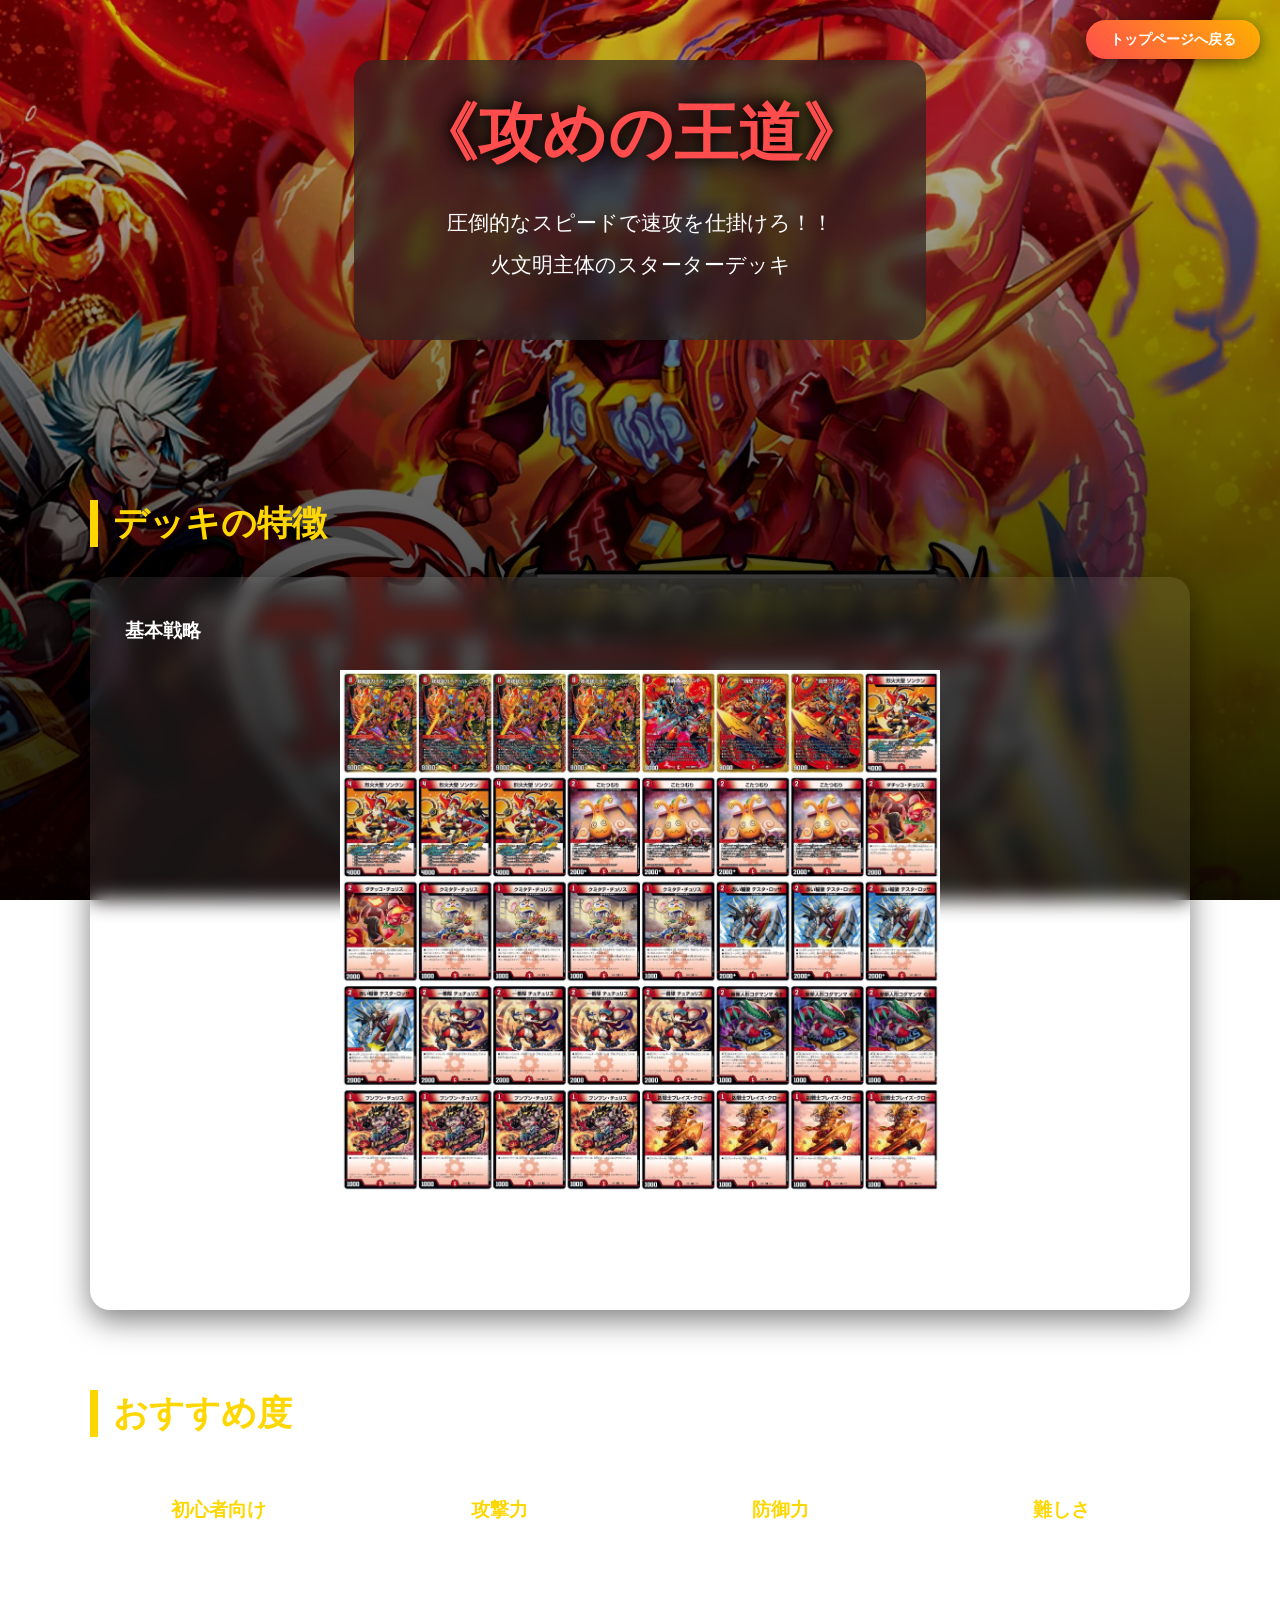
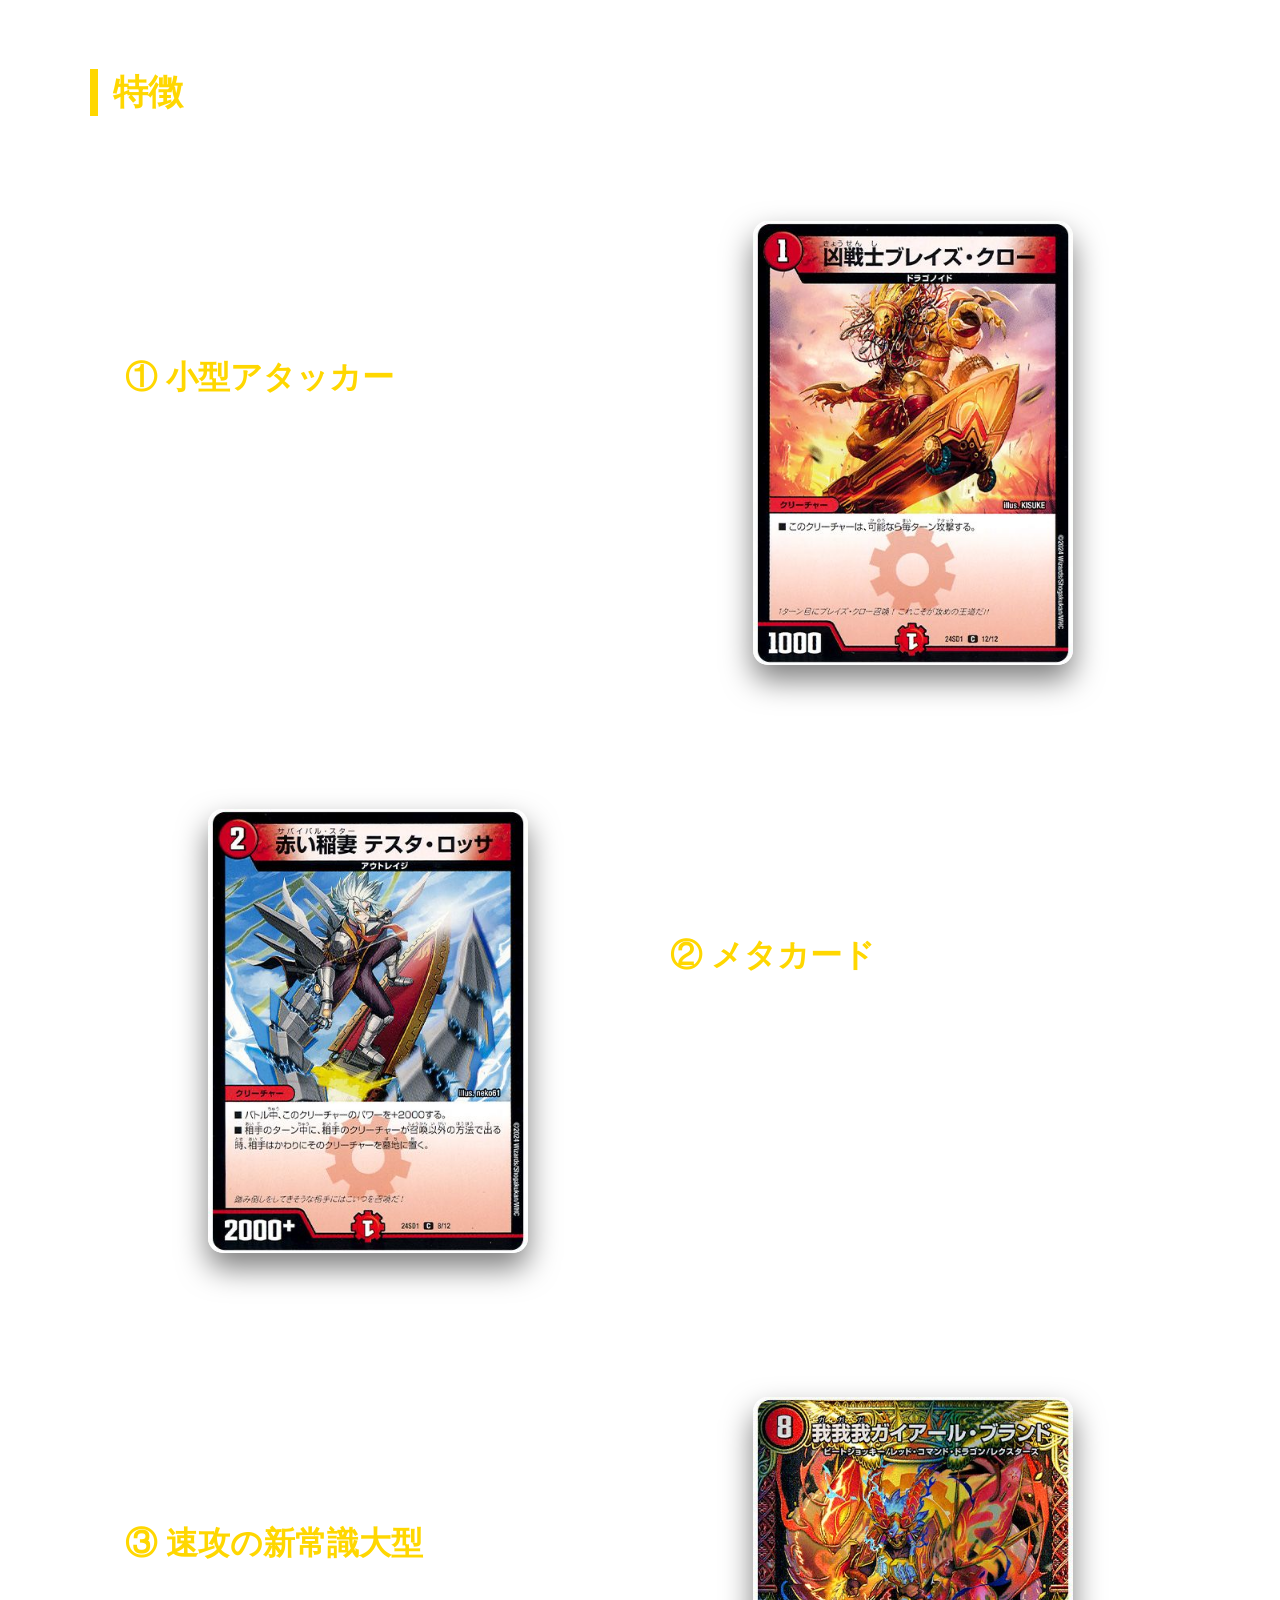
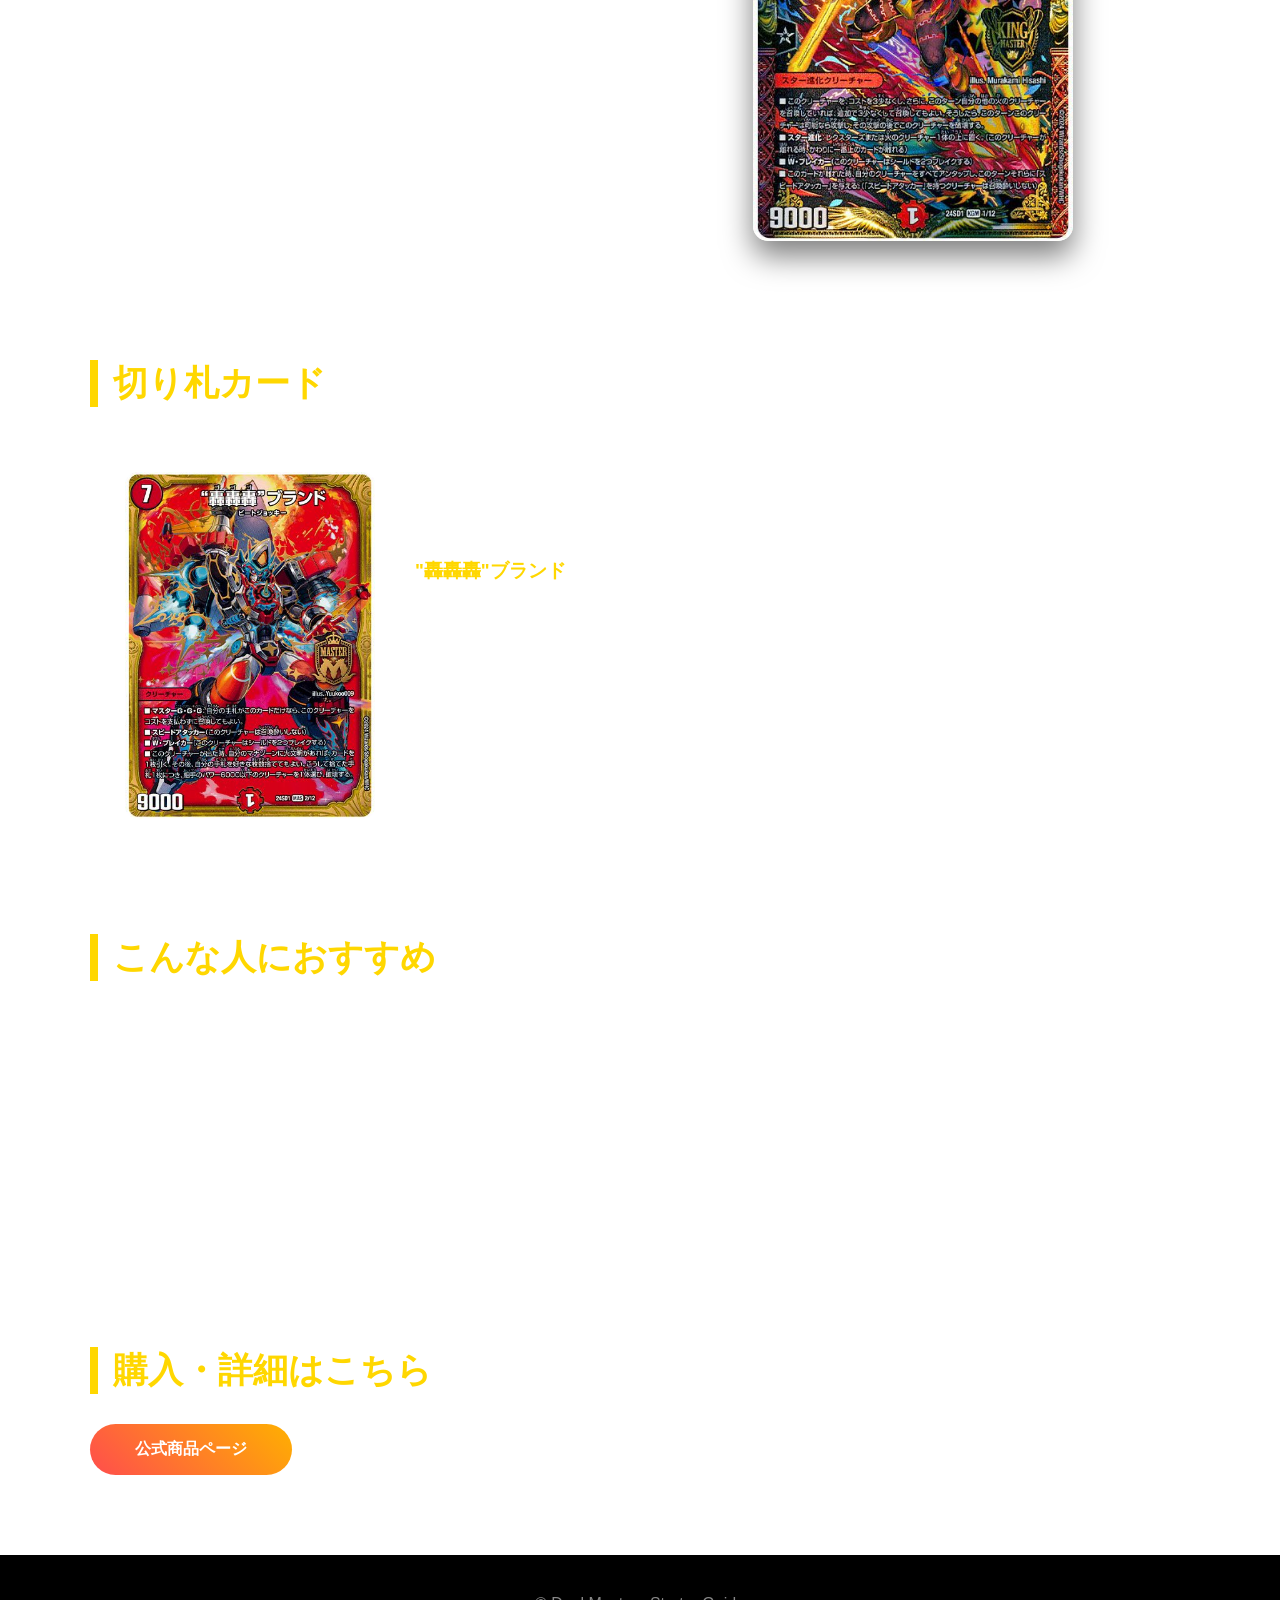
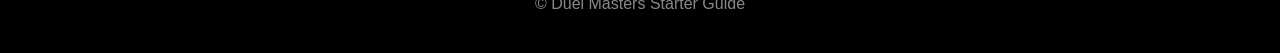
==== deck1.html @ c6d3bde0 "Add files via upload" ====
<!DOCTYPE html>
<html lang="ja">

<head>
    <meta charset="UTF-8">
    <meta name="viewport" content="width=device-width, initial-scale=1.0">
    <title>攻めの王道 | デュエルマスターズ スターター解説</title>
    <link rel="stylesheet" href="css/deck1.css">
</head>

<body>

    <header class="deck-hero attack-bg">
        <div class="overlay">
            <h1>《攻めの王道》</h1>
            <p>
                圧倒的なスピードで速攻を仕掛けろ！！<br>
                火文明主体のスターターデッキ
            </p>
        </div>
    </header>

    <section>
        <h2>デッキの特徴</h2>
        <div class="info-card">
            <h3>基本戦略</h3>
            <div class="resipi">
                <img src="images/attack_resipi.jpeg" alt="レシピ">
            </div>
            <p>
                攻めの王道は、小型クリーチャーを素早く展開し、
                シールドを一気にブレイクする速攻型デッキ。
                初心者でも扱いやすく、
                「まず攻撃する楽しさ」を味わえる。
            </p>
        </div>
    </section>

    <section>
        <h2>おすすめ度</h2>
        <div class="status">
            <div>
                <h3>初心者向け</h3>
                ★★★★★
            </div>
            <div>
                <h3>攻撃力</h3>
                ★★★★★
            </div>
            <div>
                <h3>防御力</h3>
                ★☆☆☆☆
            </div>
            <div>
                <h3>難しさ</h3>
                ★★☆☆☆
            </div>
        </div>
    </section>

    <section>
        <h2>特徴</h2>

        <div class="play-step">
            <div class="text">
                <h3>① 小型アタッカー</h3>
                <p>
                    コスト1～2のクリーチャーが29体!少しずつ攻めよう!
                </p>
                <ul>
                    <li>「凶戦士ブレイズ・クロー」は最初のターンに出せる１コスト！</li>
                    <li>軽さと数を活かしてどんどん攻撃しよう！</li>
                </ul>
            </div>
            <div class="image">
                <img src="images/attack_1.jpg" alt="小型アタッカー">
            </div>
        </div>

        <div class="play-step reverse">
            <div class="text">
                <h3>② メタカード</h3>
                <p>
                    相手の動きを妨害しながら攻撃できる!
                </p>
                <ul>
                    <li>「赤い稲妻テスタロッサ」や「こたつむり」は相手の行動を封じるメタクリーチャー</li>
                    <li>自分に有利な盤面を作ろう！</li>
                </ul>
            </div>
            <div class="image">
                <img src="images/attack_2.jpg" alt="メタカード">
            </div>
        </div>

        <div class="play-step">
            <div class="text">
                <h3>③ 速攻の新常識大型</h3>
                <p>
                    コストが大きいクリーチャーは特定の条件で低コストで出せる!
                </p>
                <ul>
                    <li>「我我我ガイアール・ブランド」は出したクリーチャー分コストが軽くなる</li>
                    <li>二回攻撃できる効果を使ってダイレクトアタックだ！</li>
                </ul>
            </div>
            <div class="image">
                <img src="images/attack_3.jpg" alt="大型クリーチャー">
            </div>
        </div>
    </section>    

    <section>
        <h2>切り札カード</h2>
        <div class="ace-card">
            <img src="images/attack_ace.jpg" alt="切り札">
            <div>
                <h3>"轟轟轟"ブランド</h3>
                <p>
                    コスト７、パワー９０００のＷ・ブレイカー<br>
                </p>
                <p>
                    手札が１枚ならタダで場に出せる速攻クリーチャー！<br>
                    出た時に１枚引いて捨てればパワー６０00以下のクリーチャーを破壊できる。相手の場を制圧しながら攻撃しよう！
                </p>
            </div>
        </div>
    </section>

    <section>
        <h2>こんな人におすすめ</h2>
        <div class="recommend">
            <ul>
                <li>すぐ攻撃したい！</li>
                <li>テンポよくゲームを進めたい！</li>
                <li>初心者でも簡単なデッキを使いたい！</li>
                <li>派手な勝ち方が好き！</li>
            </ul>
        </div>
    </section>

    <section class="buy-section">
        <h2>購入・詳細はこちら</h2>
        <div class="buy-card">
            <a href="https://dm.takaratomy.co.jp/product/dm24sd1/" class="btn buy-btn" target="_blank">
                公式商品ページ
            </a>
        </div>
    </section>

    <footer>
        <p>© Duel Masters Starter Guide</p>
    </footer>

    <!-- 画面右上に固定表示される戻るボタン -->
    <a href="index.html" class="btn top-back-btn">
        トップページへ戻る
    </a>

    <script src="js/script.js"></script>
</body>

</html>
---- css/deck1.css ----
/* ==========================
   リセット
========================== */

*{
    margin:0;
    padding:0;
    box-sizing:border-box;
}

html{
    scroll-behavior:smooth;
}

body{
    font-family: "Noto Sans JP", sans-serif;
    color:#ffffff;

    background:
    linear-gradient(rgba(0,0,0,.20),rgba(0,0,0,.92)),
    url("../images/attack_back.jpg"); /* cssフォルダからの参照のため ../ を追加 */

    background-size:cover;
    background-position:center;
    background-attachment:fixed;
}

/* ==========================
   ヘッダー
========================== */

.deck-hero{
    display:flex;
    justify-content:center;
    align-items:center;
    text-align:center;
    padding: 60px 20px;
}

.deck-hero h1{
    font-size:4rem;
    color:#FFD700;
    text-shadow:
        0 0 15px #000,
        0 0 30px #000;
}

.deck-hero p{
    margin:25px 0;
    font-size:1.3rem;
    line-height:2;
}

.overlay{
    background: rgba(41, 35, 34, 0.677);
    margin-bottom: 20px;
    backdrop-filter: blur(8px);
    padding: 30px 60px;
    border-radius:20px;
}

/* ==========================
   ボタン
========================== */

.btn{
    display:inline-block;
    padding:15px 45px;
    text-decoration:none;
    color:white;
    border-radius:50px;
    background:linear-gradient(45deg,#ff4d4d,#ffb000);
    font-weight:bold;
    transition:.3s;
}

.btn:hover{
    transform:scale(1.08);
    box-shadow:0 0 25px gold;
}

/* 右上追従（スクロール追従）固定ボタン */
.btn.top-back-btn {
    position: fixed;
    top: 20px;
    right: 20px;
    z-index: 1000;
    margin-top: 0;
    padding: 10px 24px;
    font-size: 0.9rem;
    box-shadow: 0 4px 15px rgba(0, 0, 0, 0.5);
}

/* ==========================
   セクション
========================== */

section{
    width:90%;
    max-width:1100px;
    margin:80px auto;
}

section h2{
    font-size:2.2rem;
    color:#FFD700;
    margin-bottom:30px;
    border-left:8px solid gold;
    padding-left:15px;
}

/* ==========================
   情報カード
========================== */

.info-card{
    background:rgba(255,255,255,.08);
    backdrop-filter:blur(10px);
    border-radius:20px;
    padding:35px;
    line-height:2;
    box-shadow:0 10px 30px rgba(0,0,0,.5);
}

.info-card .resipi img{
    display: block;
    margin: 20px auto;
    max-width: 100%;
    height: auto;
    width: 600px;
}

/* ==========================
   ステータス
========================== */

.status{
    display:grid;
    grid-template-columns:repeat(auto-fit,minmax(220px,1fr));
    gap:25px;
}

.status div{
    background:rgba(255,255,255,.08);
    padding:30px;
    border-radius:20px;
    text-align:center;
    backdrop-filter:blur(10px);
    transition:.3s;
}

.status div:hover{
    transform:translateY(-8px);
}

.status h3{
    margin-bottom:15px;
    color:#FFD700;
}

/* ==========================
   タイムライン（特徴）
========================== */

.timeline{
    display:grid;
    grid-template-columns:repeat(auto-fit,minmax(280px,1fr));
    gap:30px;
}

.play-step{
    display:flex;
    align-items:center;
    justify-content:space-between;
    gap:60px;
    margin:70px 0;
    padding:35px;
    background:rgba(255,255,255,.08);
    backdrop-filter:blur(12px);
    border-radius:20px;
}

.play-step.reverse{
    flex-direction:row-reverse;
}

.text{
    flex:1;
}

.text h3{
    color:#FFD700;
    font-size:2rem;
    margin-bottom:20px;
}

.text p{
    line-height:2;
    margin-bottom:20px;
}

.text li{
    margin:10px 0;
}

.image{
    flex:1;
    text-align:center;
}

.image img{
    width:320px;
    max-width:100%;
    border-radius:15px;
    transition:.3s;
    box-shadow:0 15px 30px rgba(0,0,0,.5);
}

/* ==========================
   切り札紹介
========================== */

.ace-card{
    display:flex;
    align-items:center;
    gap:40px;
    background:rgba(255,255,255,.08);
    padding:35px;
    border-radius:20px;
    backdrop-filter:blur(10px);
}

.ace-card img{
    width: 250px;
    max-width: 100%;
    height: auto;
    border-radius: 12px;
}

.ace-card h3{
    color:#FFD700;
    margin-bottom:20px;
}

.ace-card p{
    line-height:2;
}

/* ==========================
   おすすめ
========================== */

.recommend{
    background:rgba(255,255,255,.08);
    padding:35px;
    border-radius:20px;
    backdrop-filter:blur(10px);
}

.recommend ul{
    padding-left:25px;
}

.recommend li{
    margin:18px 0;
    font-size:1.1rem;
}

/* ==========================
   フッター
========================== */

footer{
    margin-top:80px;
    padding:40px;
    text-align:center;
    background:#000;
    color:#888;
}

/* ==========================
   デッキごとのテーマカラー
========================== */

.attack-bg h1{
    color:#ff4d4d;
}

.defense-bg h1{
    color:#39a9ff;
}

.power-bg h1{
    color:#ff9800;
}

.technique-bg h1{
    color:#d26dff;
}

.anniversary-bg h1{
    color:#FFD700;
}

/* ==========================
   アニメーション
========================== */

.info-card,
.status div,
.step,
.ace-card,
.recommend{
    transition:.35s;
}

/* ==========================
   レスポンシブ（メディアクエリ）
========================== */

/* 1. タブレット・スマートフォン共通 (768px以下) */
@media (max-width: 768px) {

    .btn.top-back-btn {
        top: 12px;
        right: 12px;
        padding: 8px 16px;
        font-size: 0.8rem;
        width: auto;
        max-width: none;
    }

    .deck-hero {
        padding: 40px 15px;
    }

    .deck-hero h1 {
        font-size: 2.2rem;
    }

    .deck-hero p {
        font-size: 1rem;
        margin: 15px 0;
    }

    .overlay {
        padding: 20px 15px;
    }

    section {
        width: 94%;
        margin: 40px auto;
    }

    section h2 {
        font-size: 1.6rem;
        margin-bottom: 20px;
    }

    .info-card {
        padding: 20px;
    }

    .info-card .resipi img {
        width: 100%;
    }

    .status {
        grid-template-columns: repeat(2, 1fr);
        gap: 15px;
    }

    .status div {
        padding: 15px 10px;
    }

    .play-step,
    .play-step.reverse {
        flex-direction: column;
        gap: 20px;
        padding: 20px;
        margin: 30px 0;
    }

    .text h3 {
        font-size: 1.5rem;
    }

    .image img {
        width: 100%;
        max-width: 280px;
    }

    .ace-card {
        flex-direction: column;
        text-align: center;
        padding: 20px;
        gap: 20px;
    }

    .ace-card img {
        width: 180px;
    }

    .ace-card h3 {
        font-size: 1.5rem;
    }

    .recommend {
        padding: 20px;
    }

    .recommend li {
        font-size: 0.95rem;
        margin: 12px 0;
    }
}

/* 2. 小型スマートフォン専用 (480px以下) */
@media (max-width: 480px) {

    .deck-hero h1 {
        font-size: 1.8rem;
    }

    .status {
        grid-template-columns: 1fr;
    }

    .text ul {
        padding-left: 15px;
    }
}
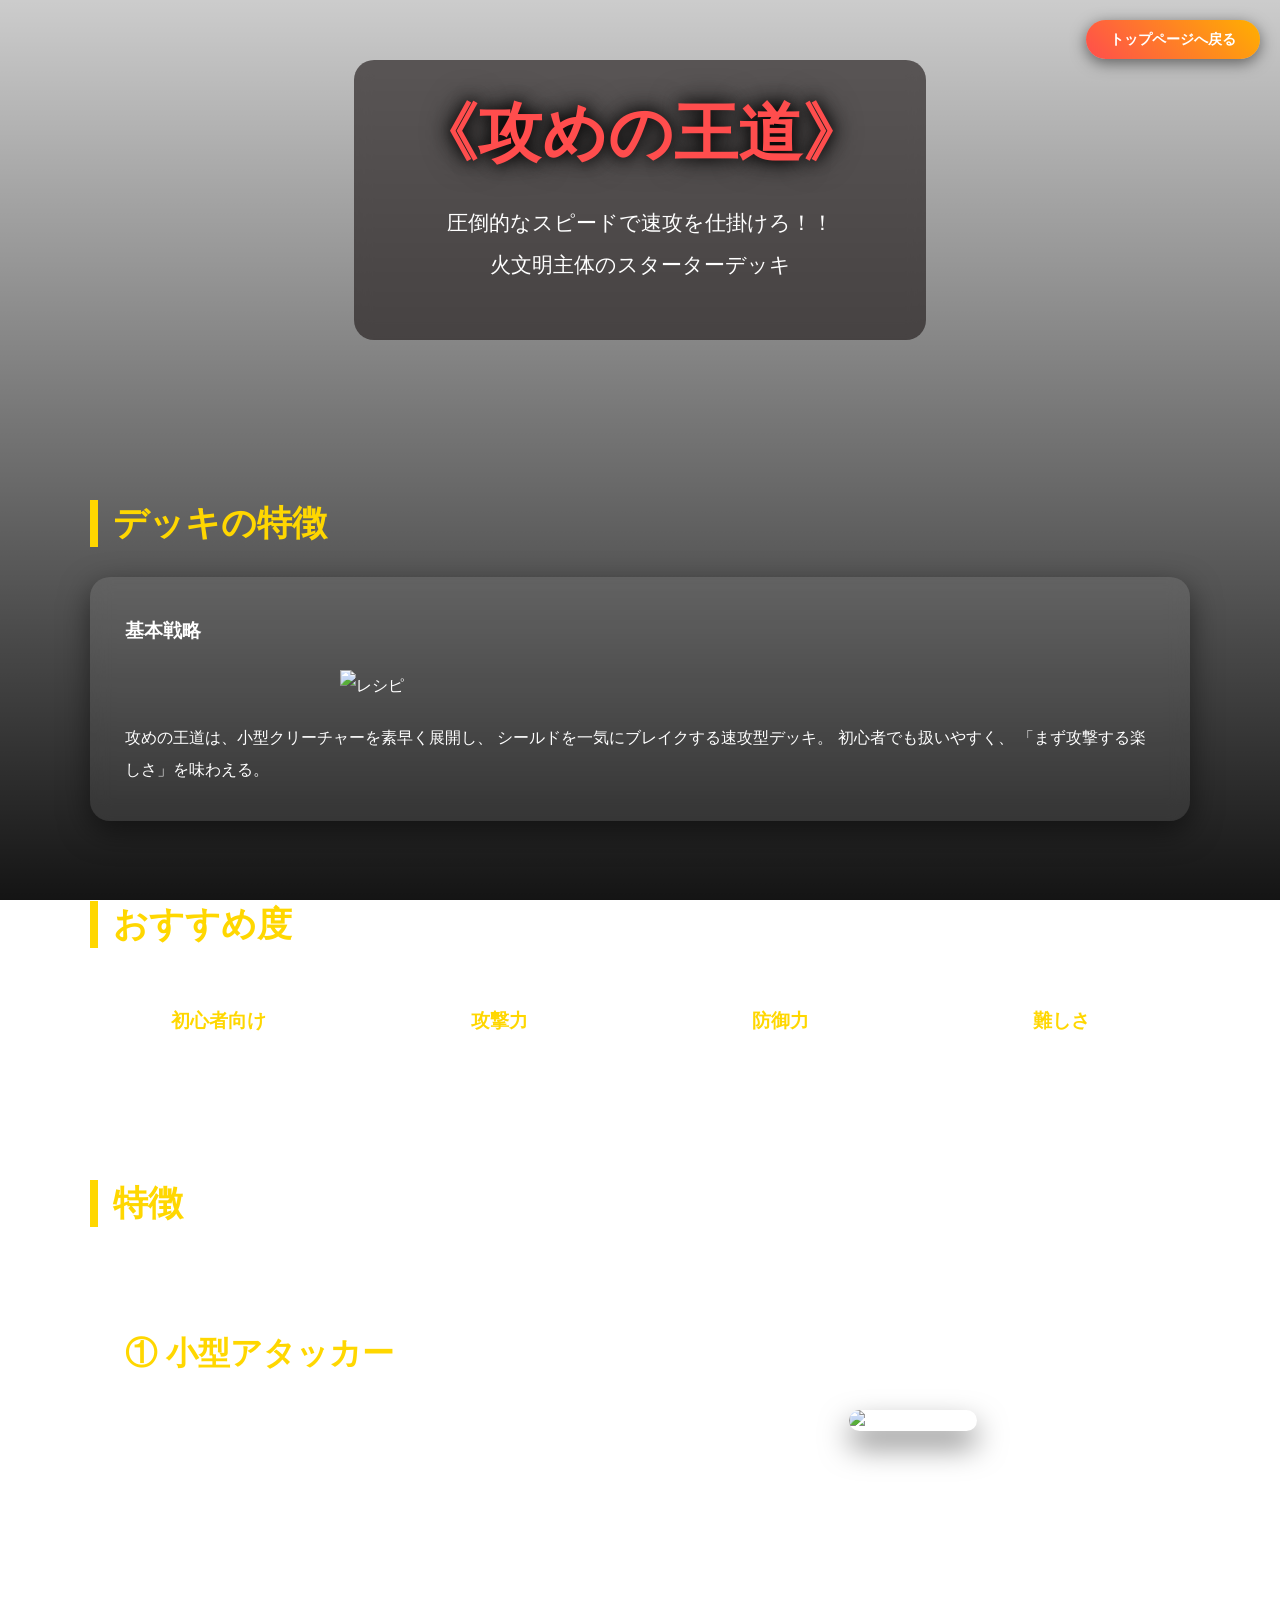
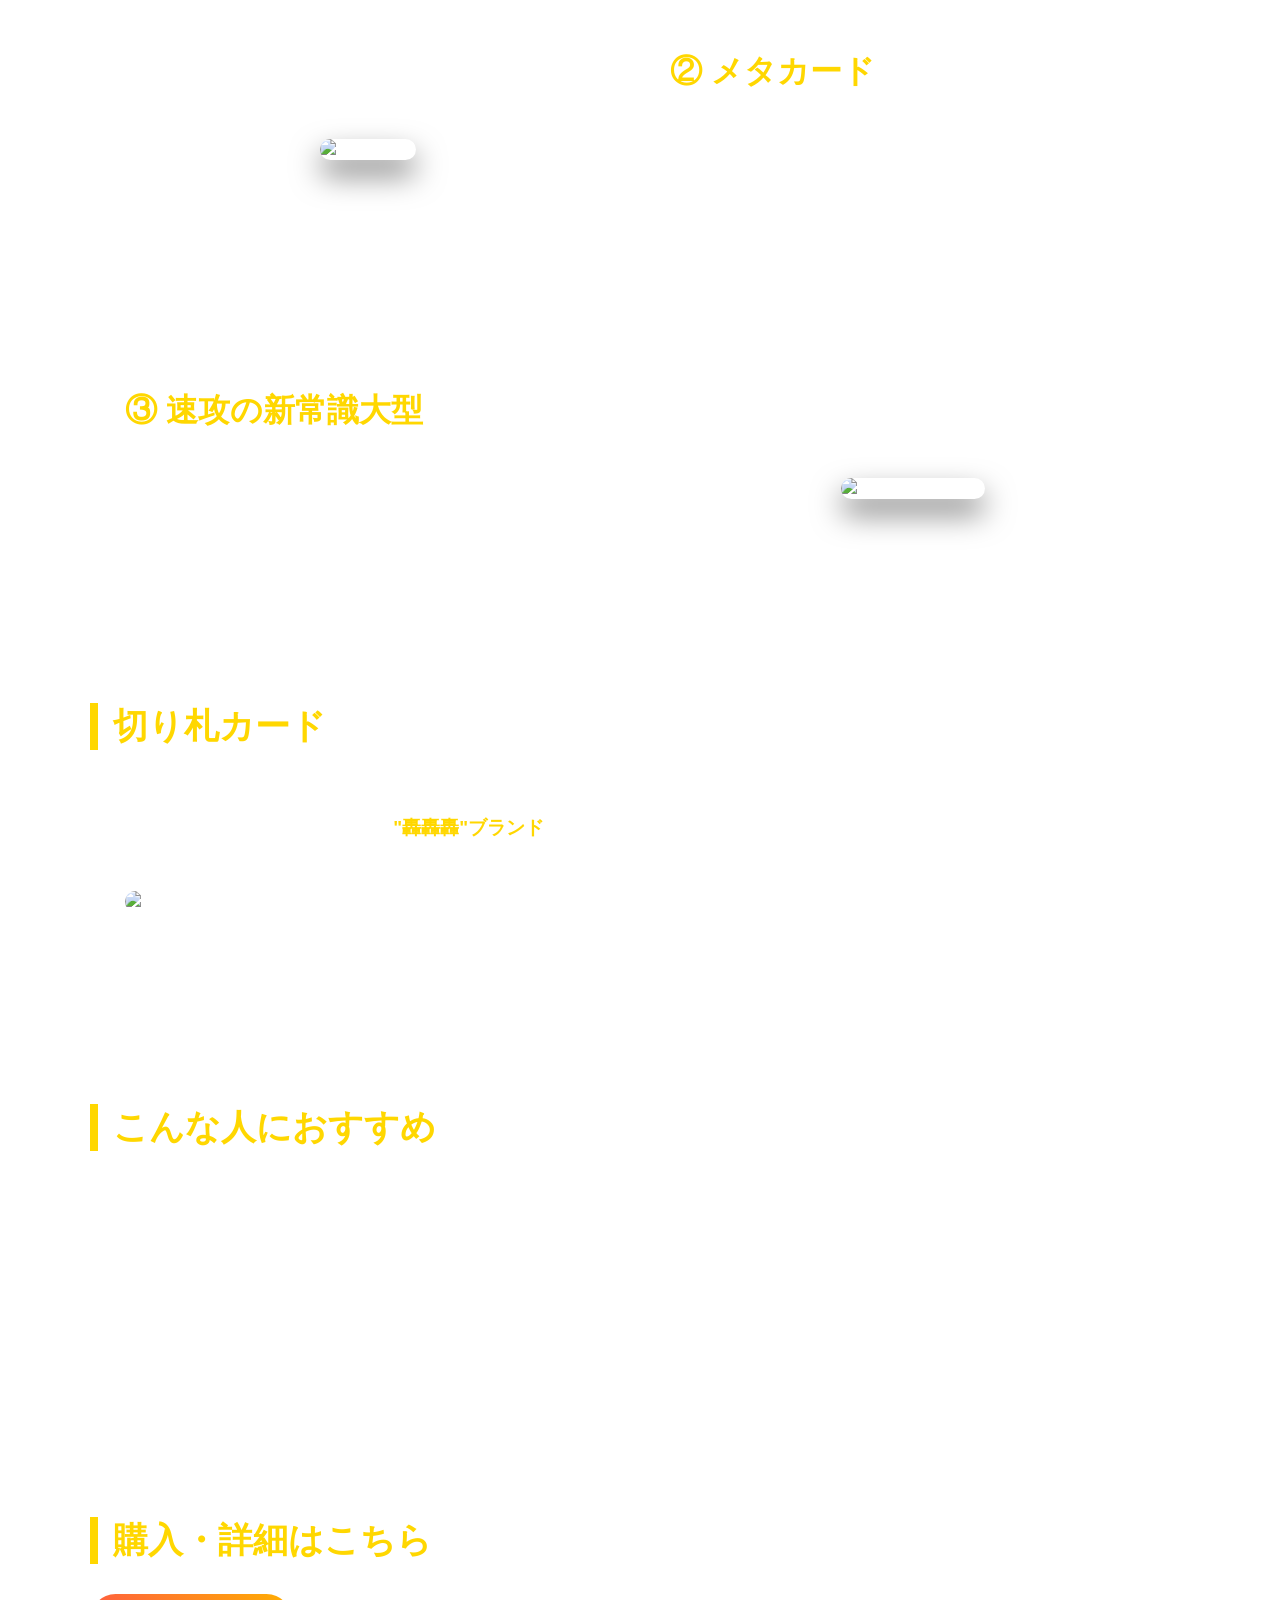
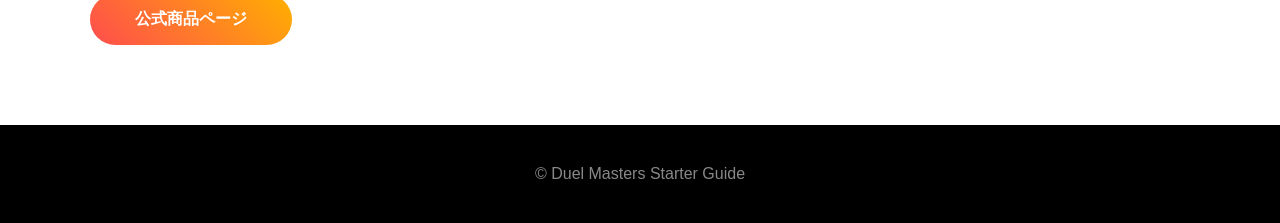
==== commit 05940d40: "Add files via upload" ====
--- a/deck1.html
+++ b/deck1.html
@@ -9,6 +9,51 @@
 </head>
 
 <body>
+
+    <!-- ===================== -->
+    <!-- 起動時オープニング -->
+    <!-- ===================== -->
+
+    <div id="loading">
+
+        <!-- 背景の光 -->
+        <div class="loading-bg"></div>
+
+        <!-- フラッシュ -->
+        <div class="loading-flash"></div>
+
+        <div class="loading-content">
+
+            <div class="loading-card">
+                <img src="images/attack_op.jpg" alt="轟轟轟ブランド">
+            </div>
+
+        </div>
+
+    </div>
+
+
+    <!-- ===================== -->
+    <!-- Hero -->
+    <!-- ===================== -->
+
+    <header class="hero">
+
+
+    <!-- ===================== -->
+    <!-- Hero -->
+    <!-- ===================== -->
+
+    <header class="hero">
+
+
+    <!-- ===================== -->
+    <!-- Hero -->
+    <!-- ===================== -->
+
+    <header class="hero">
+
+
 
     <header class="deck-hero attack-bg">
         <div class="overlay">
--- a/css/deck1.css
+++ b/css/deck1.css
@@ -430,4 +430,242 @@
     .text ul {
         padding-left: 15px;
     }
+}
+
+
+/* ==========================
+   オープニング背景
+========================== */
+
+.loading-bg {
+    position: absolute;
+    inset: 0;
+
+    background-image:
+        linear-gradient(
+            rgba(0, 0, 0, 0.90),
+            rgba(0, 0, 0, 0.80)
+        ),
+        url("../images/attack_ace.jpg");
+
+    background-size: cover;
+    background-position: center 27%;
+
+    transform: scale(1);
+
+    animation:
+        backgroundZoom 4s ease-out forwards;
+
+    z-index: 0;
+}
+
+/* 背景がゆっくり拡大 */
+@keyframes backgroundZoom {
+
+    0% {
+        transform: scale(1.2);
+    }
+
+    100% {
+        transform: scale(1);
+    }
+
+}
+
+/* ==========================
+   コンテンツ
+========================== */
+
+.loading-content {
+    position: relative;
+
+    width: 90%;
+    max-width: 650px;
+
+    text-align: center;
+
+    z-index: 2;
+}
+
+.loading-card {
+    position: relative;
+    display: inline-block;
+    opacity: 0;
+
+    transform:
+        translateY(100px)
+        scale(0.1)
+        rotate(-8deg);
+
+    animation:
+        cardAttack 0.8s
+        cubic-bezier(.1,1.5,.3,1)
+        0.5s
+        forwards;
+}
+
+.loading-card img {
+    display: block;
+
+    width: min(62vw, 390px);
+
+    max-height: 55vh;
+
+    object-fit: contain;
+}
+
+#loading {
+    position: fixed;
+    inset: 0;
+
+    z-index: 9999;
+
+    display: flex;
+    justify-content: center;
+    align-items: center;
+
+    overflow: hidden;
+
+    background: #000;
+
+    opacity: 1;
+    visibility: visible;
+}
+
+@keyframes fadeOutLoading {
+    0% {
+        opacity: 1;
+        visibility: visible;
+    }
+    100% {
+        opacity: 0;
+        visibility: hidden;
+        pointer-events: none;
+    }
+}
+
+/* ==========================
+   下からカードが飛び込む
+========================== */
+
+@keyframes cardAttack {
+
+    0% {
+        opacity: 0;
+
+        transform:
+            translateY(100vh)
+            scale(0.4)
+            rotate(-10deg);
+    }
+
+    100% {
+        opacity: 1;
+
+        transform:
+            translateY(0)
+            scale(1)
+            rotate(0);
+    }
+
+}
+
+/* ==========================
+   フラッシュ
+========================== */
+
+.loading-flash {
+    position: absolute;
+
+    left: 50%;
+    top: 55%;
+
+    width: 50px;
+    height: 50px;
+
+    border-radius: 50%;
+
+    background: white;
+
+    transform: translate(-50%, -50%);
+
+    opacity: 0;
+
+    z-index: 3;
+
+    animation:
+        flashEffect
+        0.8s
+        ease-out
+        1.2s
+        forwards;
+
+    pointer-events: none;
+}
+
+/* フラッシュアニメーション */
+
+@keyframes flashEffect {
+
+    0% {
+        opacity: 0;
+
+        width: 50px;
+        height: 50px;
+    }
+
+    20% {
+        opacity: .9;
+
+        width: 200px;
+        height: 200px;
+    }
+
+    45% {
+        opacity: .35;
+
+        width: 600px;
+        height: 600px;
+    }
+
+    100% {
+        opacity: 0;
+
+        width: 1000px;
+        height: 1000px;
+    }
+
+}
+
+/* ==========================
+   オープニング終了（JavaScriptで .hide クラスをつける場合用）
+========================== */
+
+#loading.hide {
+    opacity: 0;
+
+    visibility: hidden;
+
+    pointer-events: none;
+
+    transition:
+        opacity 0.8s
+        cubic-bezier(.7,0,.3,1),
+        visibility 0.85s;
+}
+
+/* ==========================
+   スマホ
+========================== */
+
+@media (max-width: 768px) {
+
+    .loading-content h1 {
+        font-size: 2.5rem;
+    }
+
+    .loading-card img {
+        width: 72vw;
+    }
+
 }
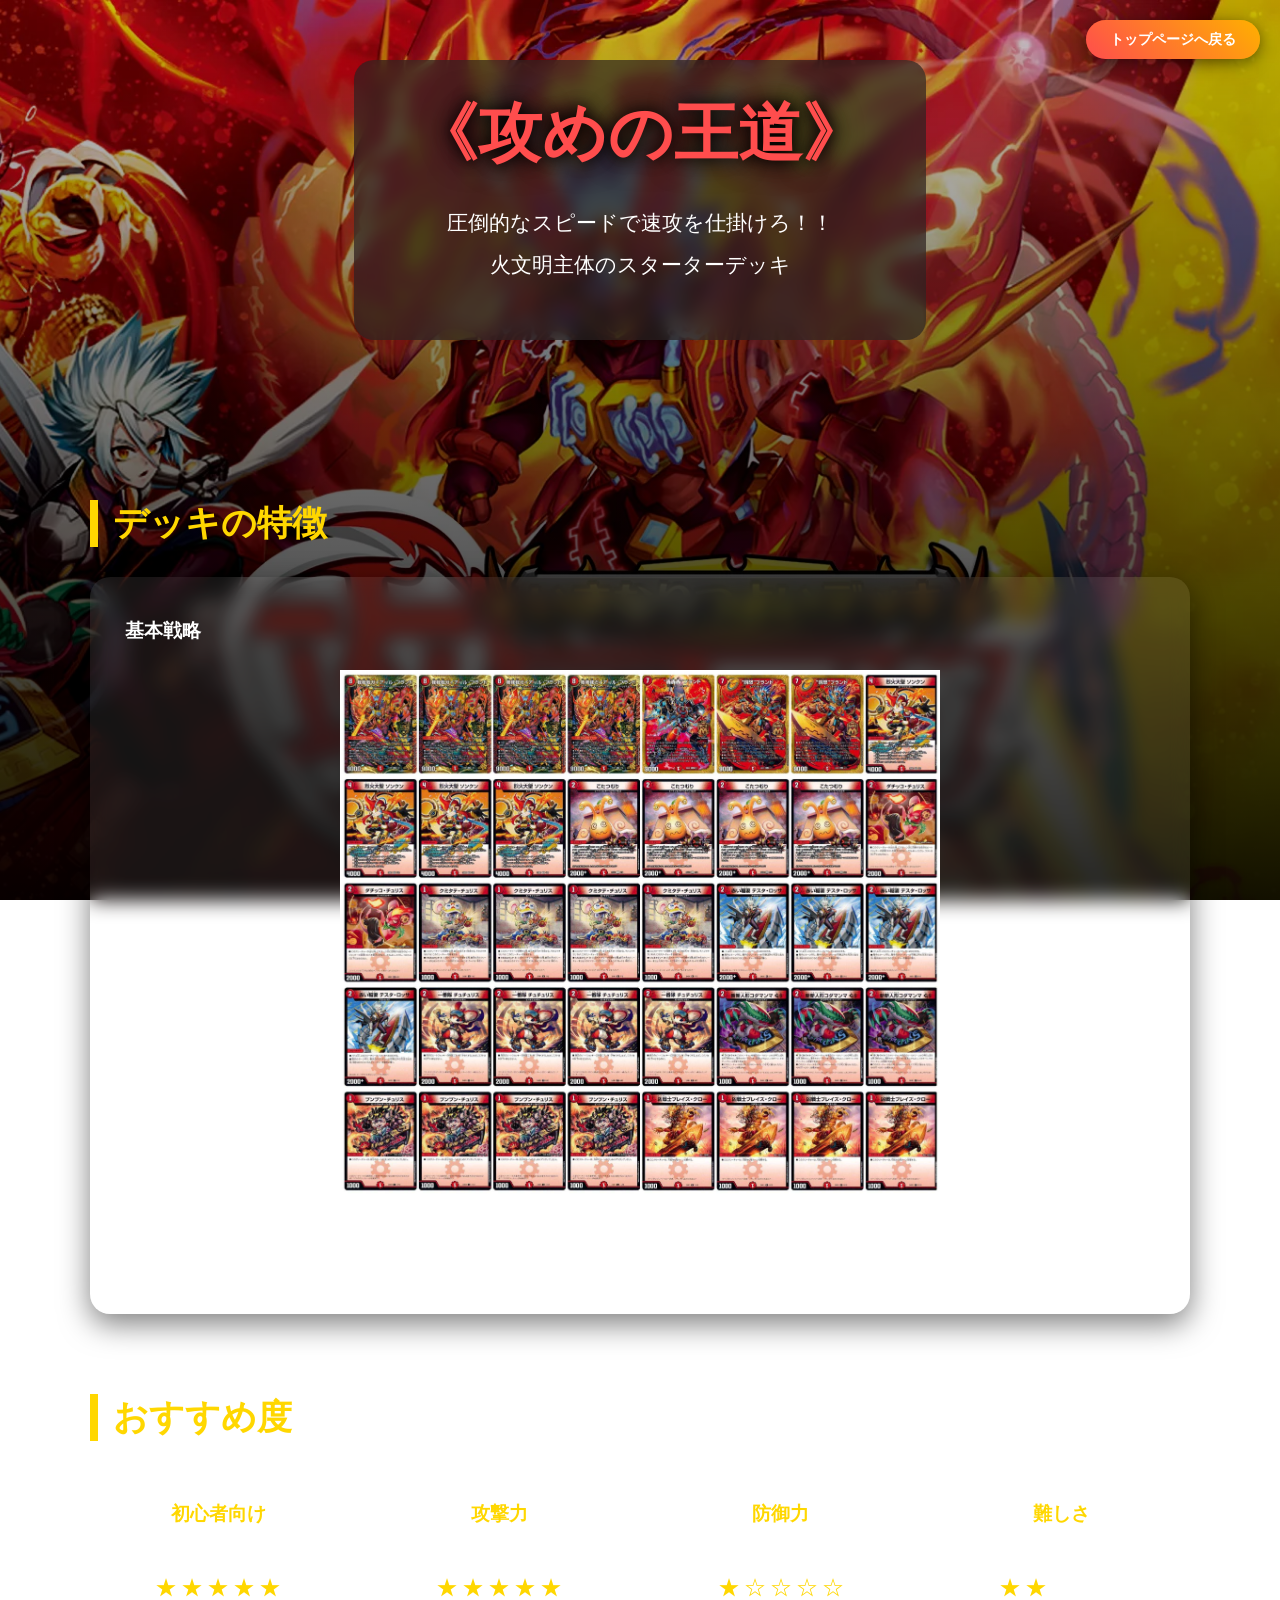
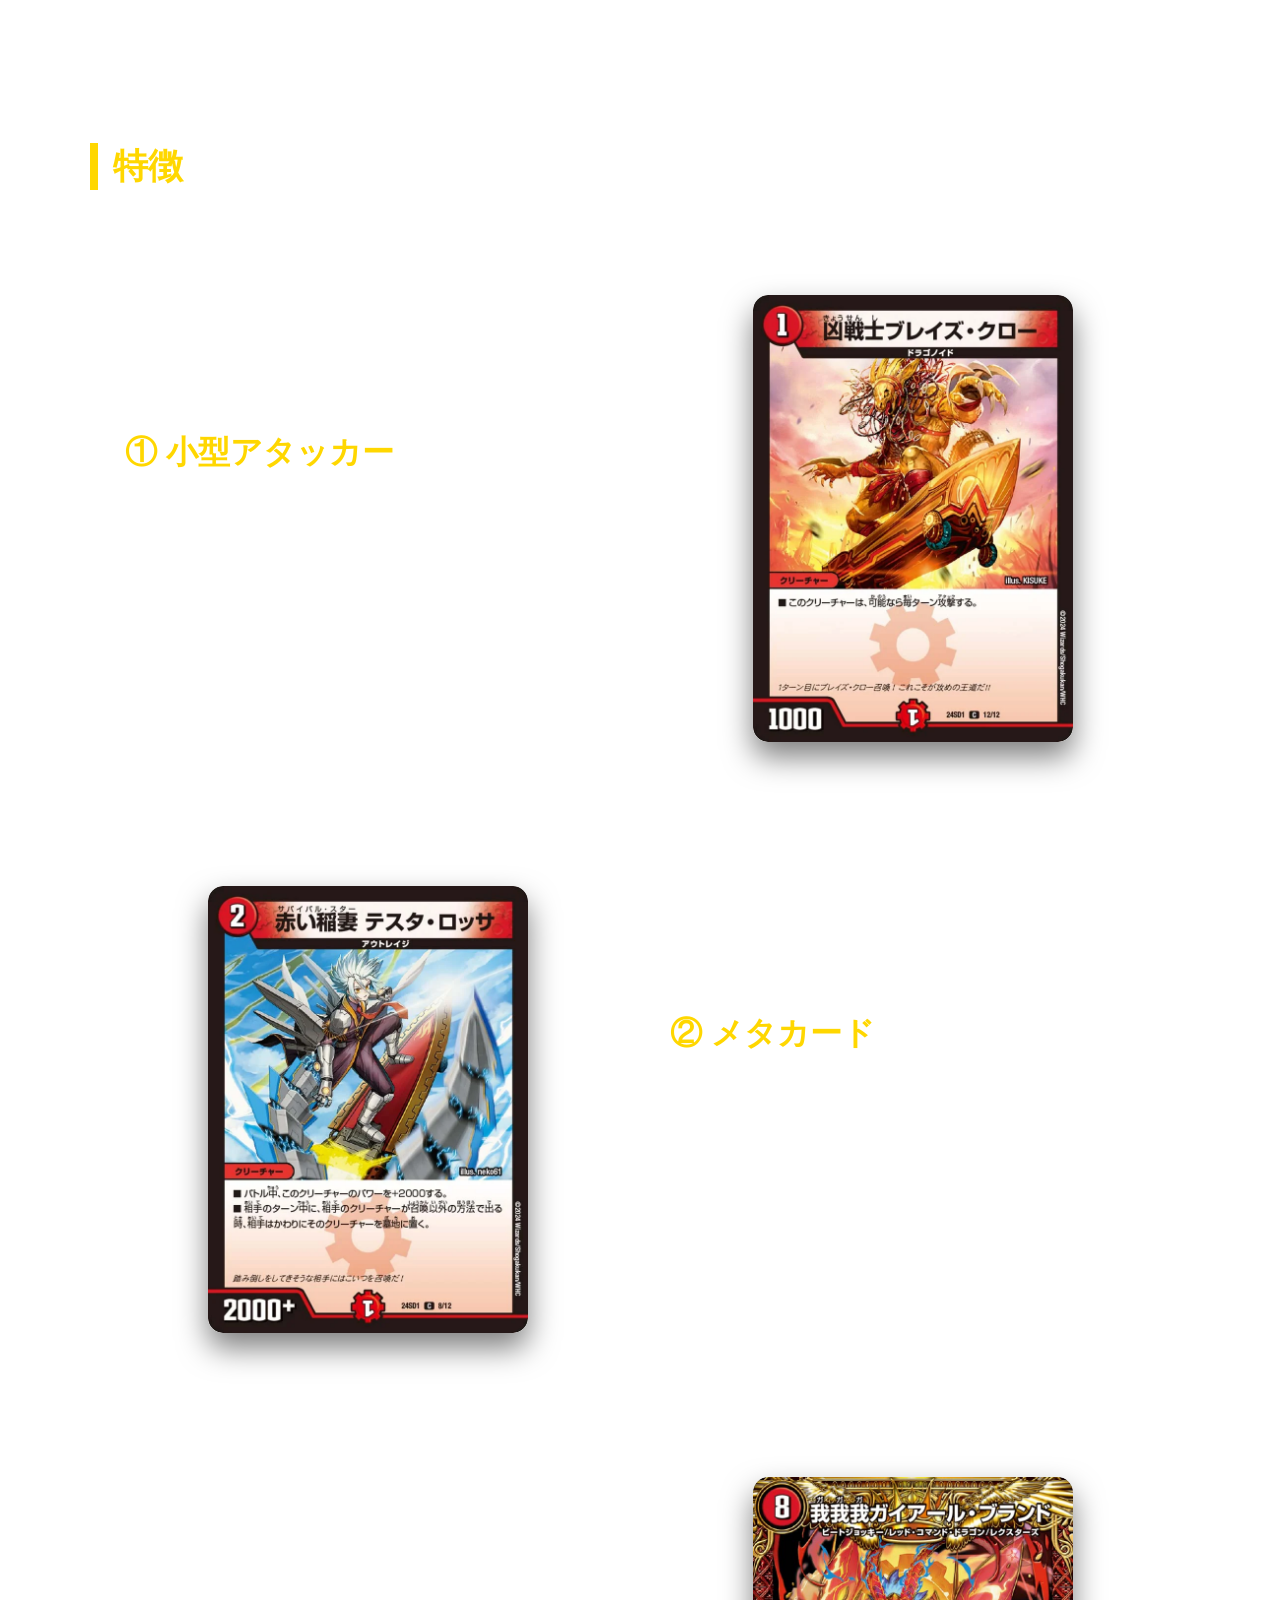
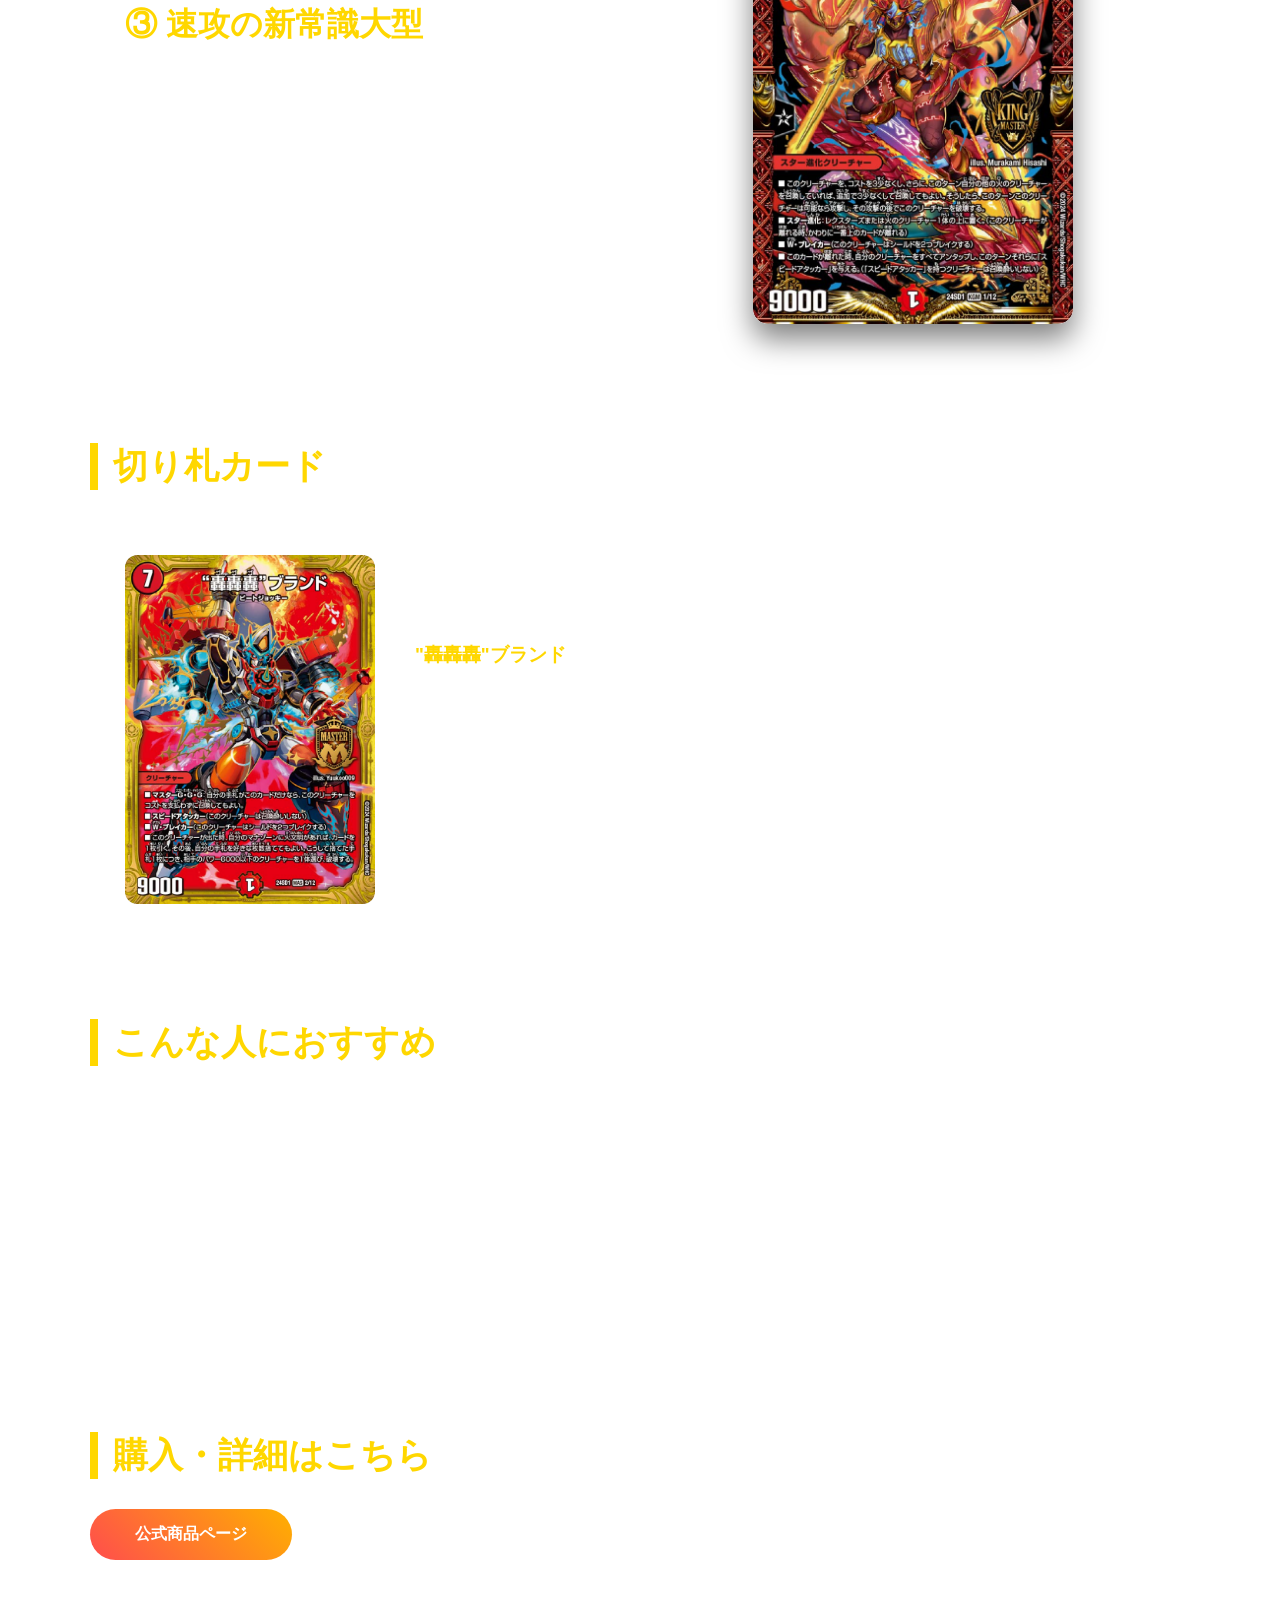
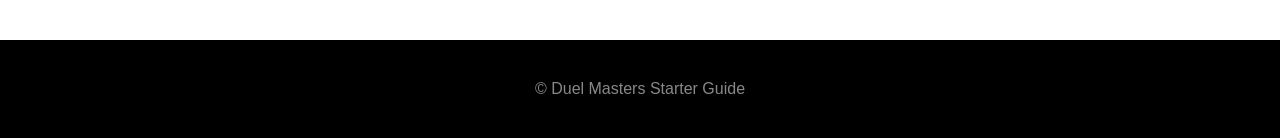
==== commit 87df536d: "Add files via upload" ====
--- a/deck1.html
+++ b/deck1.html
@@ -10,50 +10,15 @@
 
 <body>
 
-    <!-- ===================== -->
-    <!-- 起動時オープニング -->
-    <!-- ===================== -->
-
     <div id="loading">
-
-        <!-- 背景の光 -->
         <div class="loading-bg"></div>
-
-        <!-- フラッシュ -->
         <div class="loading-flash"></div>
-
         <div class="loading-content">
-
             <div class="loading-card">
                 <img src="images/attack_op.jpg" alt="轟轟轟ブランド">
             </div>
-
         </div>
-
     </div>
-
-
-    <!-- ===================== -->
-    <!-- Hero -->
-    <!-- ===================== -->
-
-    <header class="hero">
-
-
-    <!-- ===================== -->
-    <!-- Hero -->
-    <!-- ===================== -->
-
-    <header class="hero">
-
-
-    <!-- ===================== -->
-    <!-- Hero -->
-    <!-- ===================== -->
-
-    <header class="hero">
-
-
 
     <header class="deck-hero attack-bg">
         <div class="overlay">
@@ -81,27 +46,28 @@
         </div>
     </section>
 
-    <section>
-        <h2>おすすめ度</h2>
-        <div class="status">
-            <div>
-                <h3>初心者向け</h3>
-                ★★★★★
-            </div>
-            <div>
-                <h3>攻撃力</h3>
-                ★★★★★
-            </div>
-            <div>
-                <h3>防御力</h3>
-                ★☆☆☆☆
-            </div>
-            <div>
-                <h3>難しさ</h3>
-                ★★☆☆☆
-            </div>
+    <section id="status-section">
+    <h2>おすすめ度</h2>
+    <div class="status">
+        <div>
+            <h3>初心者向け</h3>
+            <div class="star-rating">★★★★★</div>
         </div>
-    </section>
+        <div>
+            <h3>攻撃力</h3>
+            <div class="star-rating">★★★★★</div>
+        </div>
+        <div>
+            <h3>防御力</h3>
+            <div class="star-rating">★☆☆☆☆</div>
+        </div>
+        <div>
+            <h3>難しさ</h3>
+            <div class="star-rating">★★☆☆☆</div>
+        </div>
+    </div>
+</section>
+      
 
     <section>
         <h2>特徴</h2>
@@ -109,6 +75,8 @@
         <div class="play-step">
             <div class="text">
                 <h3>① 小型アタッカー</h3>
+
+                <div class="fade">
                 <p>
                     コスト1～2のクリーチャーが29体!少しずつ攻めよう!
                 </p>
@@ -116,6 +84,7 @@
                     <li>「凶戦士ブレイズ・クロー」は最初のターンに出せる１コスト！</li>
                     <li>軽さと数を活かしてどんどん攻撃しよう！</li>
                 </ul>
+            </div>
             </div>
             <div class="image">
                 <img src="images/attack_1.jpg" alt="小型アタッカー">
@@ -125,6 +94,7 @@
         <div class="play-step reverse">
             <div class="text">
                 <h3>② メタカード</h3>
+                <div class="fade">
                 <p>
                     相手の動きを妨害しながら攻撃できる!
                 </p>
@@ -132,6 +102,7 @@
                     <li>「赤い稲妻テスタロッサ」や「こたつむり」は相手の行動を封じるメタクリーチャー</li>
                     <li>自分に有利な盤面を作ろう！</li>
                 </ul>
+                </div>
             </div>
             <div class="image">
                 <img src="images/attack_2.jpg" alt="メタカード">
@@ -141,6 +112,7 @@
         <div class="play-step">
             <div class="text">
                 <h3>③ 速攻の新常識大型</h3>
+                <div class="fade">
                 <p>
                     コストが大きいクリーチャーは特定の条件で低コストで出せる!
                 </p>
@@ -148,6 +120,7 @@
                     <li>「我我我ガイアール・ブランド」は出したクリーチャー分コストが軽くなる</li>
                     <li>二回攻撃できる効果を使ってダイレクトアタックだ！</li>
                 </ul>
+            </div>
             </div>
             <div class="image">
                 <img src="images/attack_3.jpg" alt="大型クリーチャー">
@@ -161,13 +134,16 @@
             <img src="images/attack_ace.jpg" alt="切り札">
             <div>
                 <h3>"轟轟轟"ブランド</h3>
+
+                <div class="fade">
                 <p>
-                    コスト７、パワー９０００のＷ・ブレイカー<br>
+                    コスト７、パワー９０00のＷ・ブレイカー<br>
                 </p>
                 <p>
                     手札が１枚ならタダで場に出せる速攻クリーチャー！<br>
                     出た時に１枚引いて捨てればパワー６０00以下のクリーチャーを破壊できる。相手の場を制圧しながら攻撃しよう！
                 </p>
+            </div>
             </div>
         </div>
     </section>
@@ -197,7 +173,6 @@
         <p>© Duel Masters Starter Guide</p>
     </footer>
 
-    <!-- 画面右上に固定表示される戻るボタン -->
     <a href="index.html" class="btn top-back-btn">
         トップページへ戻る
     </a>
--- a/css/deck1.css
+++ b/css/deck1.css
@@ -668,4 +668,39 @@
         width: 72vw;
     }
 
+}
+
+
+/* 星の親要素 */
+.star-rating {
+    display: inline-flex;
+    justify-content: center;
+    gap: 4px;
+    font-size: 1.4rem;
+    color: #FFD700;
+}
+
+/* 個々の星の初期状態（非表示） */
+.star-rating .star {
+    opacity: 0;
+    transform: scale(0.2) translateY(15px);
+    transition: opacity 0.4s ease, transform 0.4s cubic-bezier(0.175, 0.885, 0.32, 1.275);
+}
+
+/* JSで .is-visible クラスがついた時の表示状態 */
+.star-rating .star.is-visible {
+    opacity: 1;
+    transform: scale(1) translateY(0);
+}
+
+
+.fade {
+    opacity: 0;
+    transform: translateY(50px);
+    transition: 1s;
+}
+
+.fade.show {
+    opacity: 1;
+    transform: translateY(0);
 }
